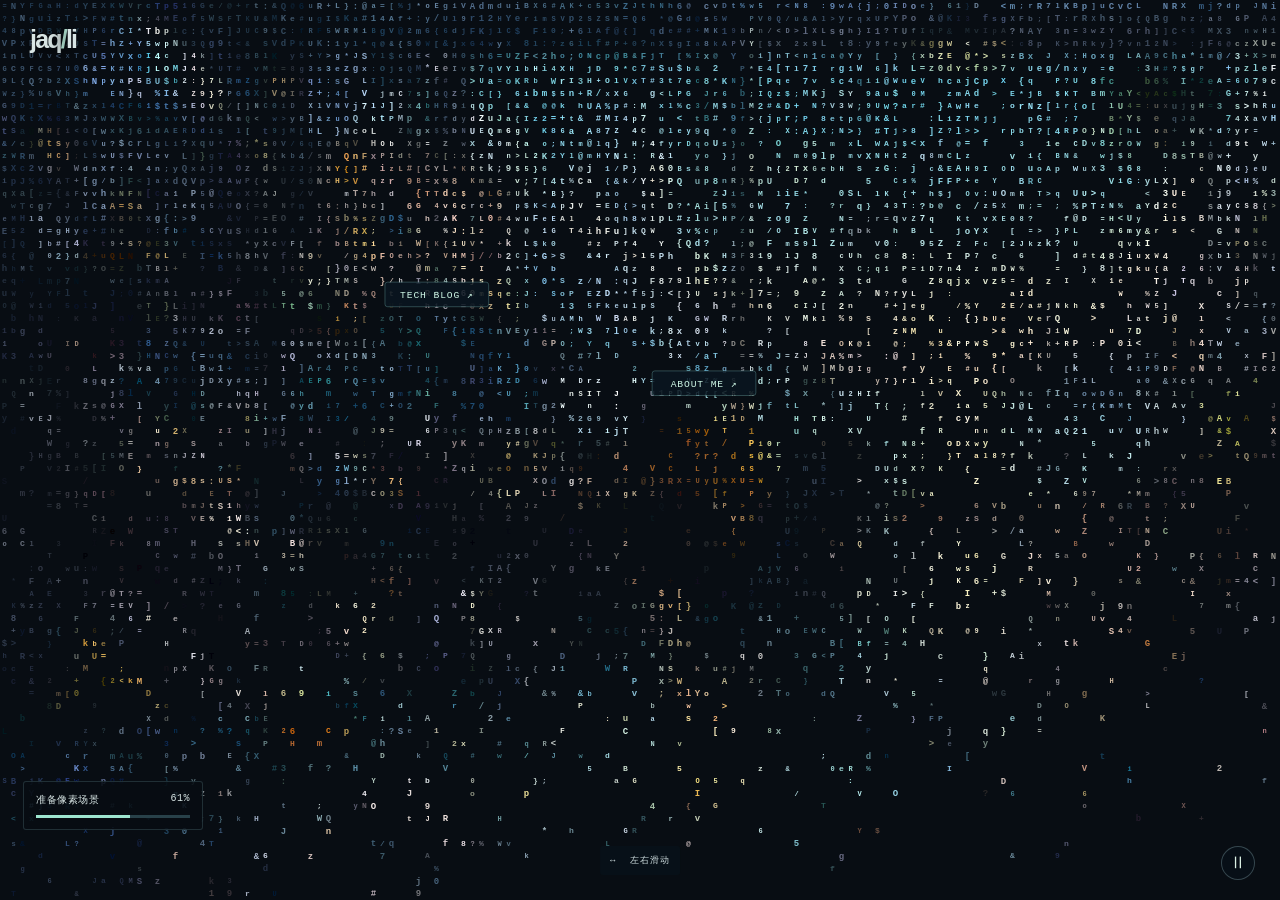
==== index.html @ 40fa543b "Reduce the shared scene pixel unit to two source pixels" ====
<!doctype html>
<html lang="zh-CN">
<head>
  <meta charset="UTF-8" /><script src="./navigation-boot.js?v=20261111-profile30"></script>
  <meta name="viewport" content="width=device-width, initial-scale=1, viewport-fit=cover" />
  <meta name="theme-color" content="#080d13" />
  <meta name="description" content="jaq/li 的个人博客：技术、生活与研究。" />
  <title>jaq/li</title>
  <link rel="icon" href="./assets/favicon.svg" type="image/svg+xml" />
  <link rel="stylesheet" href="./styles.css?v=20261111-days42" />
  <link rel="preload" href="./assets/scene-seed.webp?v=20261111-edge48" as="image" fetchpriority="high" />
  <script type="module" src="./scene-intro.js?v=20261111-edge48"></script>
  <link rel="preload" href="./assets/scene.webp?v=20261111-edge48" as="fetch" crossorigin="anonymous" fetchpriority="low" />
  <link rel="modulepreload" href="./pixel-scene.js?v=20261112-pixel49" />
  <link rel="modulepreload" href="./scene-extras.js?v=20261111-layer44" />
  <link rel="modulepreload" href="./scene-additions.js?v=20261111-edge48" />
  <link rel="modulepreload" href="./scene-deform.js?v=20261111-layer44" />
  <link rel="modulepreload" href="./scene-fan.js?v=20261111-sky43" />
  <link rel="modulepreload" href="./scene-time.js?v=20261111-edge48" />
  <link rel="modulepreload" href="./scene-beacon.js?v=20261111-layer44" />
  <link rel="modulepreload" href="./scene-sky-matte.js?v=20261111-edge48" />
  <link rel="modulepreload" href="./scene-shelf-matte.js?v=20261111-edge48" />
  <link rel="modulepreload" href="./scene-sky.js?v=20261111-edge48" />
  <link rel="modulepreload" href="./scene-edge-matte.js?v=20261111-edge48" />
  <link rel="modulepreload" href="./scene-foliage.js?v=20261111-layer44" />
  <link rel="modulepreload" href="./scene-objects.js?v=20261111-sky43" />
  <link rel="modulepreload" href="./site.config.js?v=20261111-edge48" />
  <link rel="modulepreload" href="./scene-details.js?v=20261111-edge48" />
  <link rel="modulepreload" href="./screen-content.js?v=20261111-detail39" />
  <link rel="modulepreload" href="./scene-geometry.js?v=20261110-fps10" />
  <link rel="modulepreload" href="./scene-lights.js?v=20261111-flow28" />
  <link rel="modulepreload" href="./water-ripples.js?v=20261111-flow28" />
  <link rel="modulepreload" href="./navigation.js?v=20261111-detail39" />
  <script type="module" src="./app.js?v=20261112-pixel49"></script>
</head>
<body class="home pixel-home">
  <main id="scene-viewport" class="scene-viewport" aria-label="可探索的海边工作室">
    <div id="scene-world" class="scene-world">
      <img id="scene-image" class="scene-image" alt="海边工作室：电脑屏幕通往技术博客，人物通往个人 CV。" />
      <div class="scene-art">
      <img id="scene-poster" class="scene-poster" data-src="./assets/scene-poster.webp?v=20261112-pixel49" alt="" aria-hidden="true" />
      <canvas id="scene-intro" aria-hidden="true"></canvas>
      <noscript><img class="scene-poster" src="./assets/scene-poster.webp?v=20261112-pixel49" style="display:block" alt="" /></noscript>
      <canvas id="ascii-canvas" aria-hidden="true"></canvas>
      <canvas id="screen-canvas" aria-hidden="true"></canvas>
      </div>
      <svg id="hotspots" class="hotspots" viewBox="0 0 1536 1024" aria-label="场景中的页面入口"></svg>
    </div>
  </main>
  <header class="scene-header"><a class="wordmark" href="./" aria-label="jaq/li 首页">jaq<span>/</span>li</a></header>
  <h1 class="visually-hidden">jaq/li 的个人博客</h1>
  <p class="pan-hint" id="pan-hint" hidden><span aria-hidden="true">↔</span> 左右滑动</p>
  <nav class="scene-time" aria-label="场景时段" hidden>
    <button type="button" data-time="dawn" aria-pressed="false">清晨</button>
    <button type="button" data-time="noon" aria-pressed="false">中午</button>
    <button type="button" data-time="dusk" aria-pressed="true">黄昏</button>
    <button type="button" data-time="night" aria-pressed="false">夜晚</button>
  </nav>
  <span id="time-status" class="visually-hidden" role="status"></span>
  <button id="pause" class="motion-toggle" type="button" aria-label="暂停场景动效" aria-pressed="false" title="暂停动效">Ⅱ</button>
  <div id="scene-status" class="scene-status">
    <div class="progress-caption"><span id="scene-progress-text">加载场景</span><span id="scene-progress-number">0%</span></div>
    <progress id="scene-progress" max="100" value="0" aria-label="场景加载进度"></progress>
  </div>
  <noscript><nav class="no-script">启用 JavaScript 体验像素与 ASCII 场景。<a href="./tech/">技术博客</a><a href="./cv/">个人 CV</a></nav></noscript>
</body>
</html>
---- styles.css ----
:root { color-scheme: dark; font-family: "Courier New", "PingFang SC", "Microsoft YaHei", monospace; background: #080d13; color: #d9e6e5; --muted: #8b9ba7; --accent: #b5e7d5; --line: #23313b; }
* { box-sizing: border-box; }
body { margin: 0; }
a { color: inherit; text-decoration: none; }
button { font: inherit; cursor: pointer; }
a:focus-visible, button:focus-visible { outline: 2px solid var(--accent); outline-offset: 5px; }
[hidden] { display: none !important; }
.home { width: 100%; height: 100dvh; overflow: hidden; }
.scene-viewport { position: fixed; inset: 0; overflow-x: auto; overflow-y: hidden; scrollbar-width: none; touch-action: pan-x; overscroll-behavior: none; }
.scene-viewport::-webkit-scrollbar { display: none; }
.scene-world { position: absolute; top: calc((100dvh - max(100dvh, 66.6667vw)) / 3); left: 0; width: max(100vw, 150dvh); height: max(100dvh, 66.6667vw); }
.scene-image, .scene-ambience, .scene-art, .scene-poster, #scene-intro, #ascii-canvas, .hotspots { position: absolute; inset: 0; width: 100%; height: 100%; }
.scene-world { isolation: isolate; }
.scene-ambience { object-fit: fill; opacity: 0; }
.scene-ready .scene-ambience, .scene-fallback .scene-ambience { opacity: 1; }
/* Composite the entire artwork first: its opaque masks still hide underlying
   characters. Only then blend with the small, static source-color backing. */
.scene-art { isolation: isolate; mix-blend-mode: screen; pointer-events: none; }
.pixel-home .scene-art { mix-blend-mode: normal; }
.pixel-home #ascii-canvas, .pixel-home .scene-poster { image-rendering: pixelated; }
#screen-canvas { position: absolute; pointer-events: none; image-rendering: auto; opacity: 0; transition: opacity .18s ease; }
.scene-ready #screen-canvas { opacity: 1; }
.scene-image { object-fit: fill; opacity: 0; }
.scene-poster { object-fit: fill; display: none; }
#scene-intro { transition: opacity .16s ease; }
.scene-ready #scene-intro, .scene-fallback #scene-intro { opacity: 0; }
.scene-fallback .scene-poster { display: block; }
#ascii-canvas { opacity: 0; transition: opacity .18s ease; }
.motion-layers, .flight-layer { position:absolute; inset:0; pointer-events:none; opacity:0; transition:opacity .18s ease; }
.motion-layers canvas, .flight-layer canvas { position:absolute; left:0; top:0; transform-origin:0 0; }
.water-blend { position:absolute; isolation:isolate; pointer-events:none; }
.water-blend canvas { mix-blend-mode:plus-lighter; will-change:opacity; }
.motion-layers [data-floating], .flight-layer canvas { will-change:transform; }
.scene-ready #ascii-canvas, .scene-ready .motion-layers, .scene-ready .flight-layer { opacity: 1; }
.scene-ready .scene-poster { opacity: 0; }
.scene-ready .scene-image { opacity: 0; }
.scene-fallback .scene-image { opacity: .65; }
.hotspots { overflow: visible; }
.hotspot { cursor: pointer; outline: none; }
.hit-area { fill: transparent; stroke: transparent; stroke-width: 1.5; pointer-events: all; transition: fill .1s; }
.hotspot:not(.secret-hotspot):hover .hit-area, .hotspot:focus-visible .hit-area { fill: #b5e7d514; stroke: #b5e7d5a0; }
.secret-hotspot, .secret-hotspot .hit-area { cursor: default; }
.hotspot-label { pointer-events: all; }
.hotspot-label rect { fill: #0a1721db; stroke: #7cbdba88; stroke-width: .7; }
.hotspot-label text { fill: #cef7e6; font-size: 11px; letter-spacing: 1px; }
.scene-header { position: fixed; top: max(25px, env(safe-area-inset-top)); left: max(30px, env(safe-area-inset-left)); display: flex; align-items: center; gap: 20px; pointer-events: none; text-shadow: 0 2px 15px #000; }
.scene-header a { pointer-events: auto; }
.wordmark { font-family: Arial, sans-serif; font-size: 25px; font-weight: 700; letter-spacing: -1.8px; }
.wordmark span { color: var(--accent); }
.pan-hint { position: fixed; left: 50%; bottom: max(25px, env(safe-area-inset-bottom)); transform: translateX(-50%); margin: 0; white-space: nowrap; font-size: 9px; letter-spacing: 1px; padding: 8px 10px; border-radius: 3px; background: #08121ac7; color: #cfdddf; pointer-events: none; }
.pan-hint span { margin-right: 7px; }
.motion-toggle { position: fixed; right: max(25px, env(safe-area-inset-right)); bottom: max(20px, env(safe-area-inset-bottom)); width: 34px; height: 34px; border: 1px solid #a4c5cc4d; border-radius: 50%; color: #dcf1e5; background: #08121ab3; }
.motion-toggle:hover { border-color: var(--accent); }
.motion-toggle[aria-pressed="true"] { width: auto; padding: 0 13px; border-radius: 17px; font-size: 11px; }
.scene-status { position: fixed; left: max(23px, env(safe-area-inset-left)); bottom: max(70px, env(safe-area-inset-bottom)); width: 180px; margin: 0; background: #080d13db; padding: 11px 12px; border: 1px solid #54777b55; border-radius: 3px; font-size: 10px; letter-spacing: .5px; }
.progress-caption { display: flex; justify-content: space-between; margin-bottom: 8px; }
#scene-progress { appearance: none; display: block; border: 0; height: 3px; width: 100%; background: #284149; accent-color: #9de5cf; }
#scene-progress::-webkit-progress-bar { background: #284149; }
#scene-progress::-webkit-progress-value { background: #9de5cf; }
#scene-progress::-moz-progress-bar { background: #9de5cf; }
.no-script { position: fixed; inset: auto 15px 65px; background: #080d13; padding: 15px; font-size: 12px; }
.no-script a { display: inline-block; margin-left: 20px; text-decoration: underline; }
.visually-hidden { position: absolute; width: 1px; height: 1px; padding: 0; margin: -1px; overflow: hidden; clip: rect(0,0,0,0); white-space: nowrap; border: 0; }
.page-transition { position: fixed; inset: 0; z-index: 100; background: transparent; pointer-events: none; }
.page-transition canvas { width: 100%; height: 100%; }
.document-page { min-height: 100svh; background: radial-gradient(ellipse at 85% 0%, #12344355, transparent 55%), #080d13; }
.document-header { max-width: 1100px; margin: auto; padding: 32px 35px; display: flex; justify-content: space-between; align-items: center; border-bottom: 1px solid var(--line); font-size: 11px; }
.back-link { color: var(--muted); }
.back-link:hover { color: var(--accent); }
.document-main { max-width: 1000px; padding: 85px 35px 100px; margin: auto; }
.doc-kicker { font-size: 10px; letter-spacing: 3px; color: var(--accent); margin: 0 0 22px; }
.document-main h1 { font-family: Arial, "PingFang SC", sans-serif; font-size: clamp(48px, 8vw, 85px); font-weight: 400; letter-spacing: -3px; line-height: 1.05; margin: 0 0 27px; }
.doc-lead { max-width: 650px; font-family: Arial, "PingFang SC", sans-serif; line-height: 1.9; color: #99aeb5; font-size: 15px; }
.doc-divider { margin: 55px 0 30px; border: 0; border-top: 1px solid var(--line); }
.section-label { font-size: 10px; letter-spacing: 2px; color: var(--muted); font-weight: 400; margin: 0 0 25px; }
.empty-state { padding: 30px 0; color: #8296a0; font-size: 13px; line-height: 1.9; }
.source-link { display: inline-block; padding: 12px 16px; margin-top: 14px; border: 1px solid #395b61; border-radius: 3px; color: var(--accent); font-size: 12px; }
.source-link:hover { background: #b5e7d50d; }
.article-card { display: grid; grid-template-columns: 100px 1fr 25px; gap: 22px; align-items: baseline; padding: 27px 0; border-bottom: 1px solid var(--line); }
.article-date { font-size: 10px; color: var(--muted); }
.article-card h2 { font-family: Arial, "PingFang SC", sans-serif; font-size: 21px; font-weight: 400; margin: 0 0 10px; }
.article-card p { font-size: 12px; line-height: 1.8; color: #8fa5ad; margin: 0; }
.article-card:hover h2, .article-arrow { color: var(--accent); }
.article-body { font-family: Arial, "PingFang SC", sans-serif; color: #bacace; line-height: 1.95; font-size: 16px; overflow-wrap: anywhere; }
.article-body h2, .article-body h3 { color: #e4efeb; font-weight: 500; line-height: 1.4; margin: 2em 0 1em; }
.article-body a { color: var(--accent); text-decoration: underline; }
.article-body pre { white-space: pre-wrap; overflow-wrap: anywhere; padding: 22px; background: #101c27; border: 1px solid var(--line); border-radius: 4px; font-size: 13px; }
.article-body blockquote { margin-left: 0; padding-left: 22px; border-left: 2px solid #76bdc1; color: #94acb5; }
.article-body img { max-width: 100%; height: auto; }
.article-body figure { margin: 30px 0; }
.article-body figure img { display: block; margin: auto; border-radius: 4px; }
.article-body figcaption { text-align: center; color: var(--muted); font-size: 12px; margin-top: 10px; }
.article-body > p { white-space: pre-line; }
.profile-section { display: grid; grid-template-columns: 170px 1fr; gap: 35px; padding: 28px 0; border-bottom: 1px solid var(--line); }
.profile-section h2 { font-size: 11px; font-weight: 400; color: var(--accent); letter-spacing: 1px; }
.profile-section p { color: #a4b8bf; line-height: 1.9; margin: 0; font-size: 14px; }
.publication { padding-bottom: 24px; }
.publication a { color: #d6e9e7; font-family: Arial, sans-serif; font-size: 17px; line-height: 1.5; }
.publication p { font-size: 12px; margin-top: 8px; }
.document-footer { max-width: 1030px; margin: auto; padding: 25px 35px; border-top: 1px solid var(--line); font-size: 10px; letter-spacing: 1px; color: #657e8b; display: flex; justify-content: space-between; }

@media (max-width: 700px) {
  .scene-header { top: max(23px, env(safe-area-inset-top)); left: 23px; }
  .motion-toggle { right: 18px; }
  .document-header { padding: 24px; }
  .document-main { padding: 60px 24px 75px; }
  .article-card { grid-template-columns: 1fr 20px; gap: 12px; }
  .article-date { grid-column: 1 / -1; }
  .profile-section { grid-template-columns: 1fr; gap: 15px; }
  .document-footer { padding: 24px; font-size: 8px; }
}
@media (prefers-reduced-motion: reduce) { *, *::before, *::after { animation: none !important; transition: none !important; scroll-behavior: auto !important; } }

.route-arriving body > :not(script):not(.page-transition) { opacity: 0; }
.transition-leave { pointer-events: all; }
.is-leaving, .is-entering { overflow-x: clip; }
.is-leaving .document-main, .is-entering .document-main, .is-leaving .scene-viewport, .is-entering .scene-viewport { will-change: transform, opacity; }
@media (prefers-reduced-motion: reduce) { .route-arriving body > :not(script) { opacity: 1; } }

.scene-time { position:fixed; top:max(25px,env(safe-area-inset-top)); right:max(25px,env(safe-area-inset-right)); display:flex; gap:2px; padding:3px; border:1px solid #a4c5cc55; border-radius:5px; background:#08121ad4; }
.scene-time button { border:0; border-radius:2px; padding:8px 10px; background:transparent; color:#a3b5bd; font-size:11px; letter-spacing:1px; }
.scene-time button:hover { color:#e1f2e7; background:#b5e7d517; }
.scene-time button[aria-pressed="true"] { color:#d8f7e8; background:#45696585; }
.scene-time button:disabled { cursor:wait; }
.scene-time[aria-busy="true"] { border-color:#b5e7d5; }
.home[data-scene-time="night"] #scene-intro { filter:brightness(.48) saturate(.75); }
.home[data-scene-time="dawn"] #scene-intro { filter:saturate(.86); }
@media(max-width:700px){ .scene-time { top:max(23px,env(safe-area-inset-top)); right:18px; } .scene-time button { padding:8px 7px; font-size:10px; } }
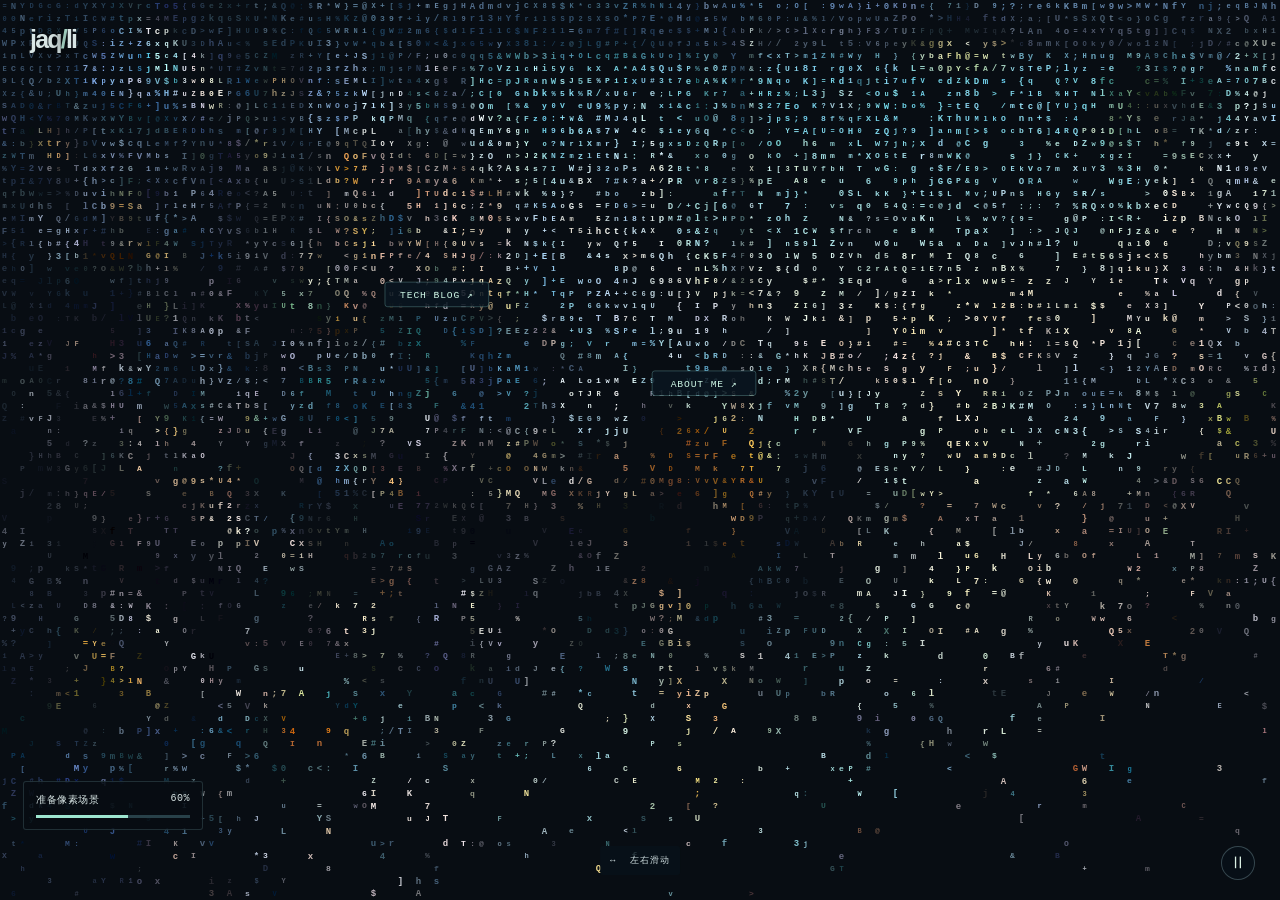
==== commit 94a71a33: "Clean scene cutout fringes and restore shelf, cable and tower silhouettes" ====
--- a/index.html
+++ b/index.html
@@ -11,18 +11,20 @@
   <link rel="preload" href="./assets/scene-seed.webp?v=20261111-edge48" as="image" fetchpriority="high" />
   <script type="module" src="./scene-intro.js?v=20261111-edge48"></script>
   <link rel="preload" href="./assets/scene.webp?v=20261111-edge48" as="fetch" crossorigin="anonymous" fetchpriority="low" />
-  <link rel="modulepreload" href="./pixel-scene.js?v=20261112-pixel49" />
-  <link rel="modulepreload" href="./scene-extras.js?v=20261111-layer44" />
+  <link rel="modulepreload" href="./pixel-scene.js?v=20261112-edge50" />
+  <link rel="modulepreload" href="./scene-extras.js?v=20261112-edge50" />
   <link rel="modulepreload" href="./scene-additions.js?v=20261111-edge48" />
   <link rel="modulepreload" href="./scene-deform.js?v=20261111-layer44" />
   <link rel="modulepreload" href="./scene-fan.js?v=20261111-sky43" />
   <link rel="modulepreload" href="./scene-time.js?v=20261111-edge48" />
   <link rel="modulepreload" href="./scene-beacon.js?v=20261111-layer44" />
-  <link rel="modulepreload" href="./scene-sky-matte.js?v=20261111-edge48" />
+  <link rel="modulepreload" href="./scene-sky-matte.js?v=20261112-edge50" />
   <link rel="modulepreload" href="./scene-shelf-matte.js?v=20261111-edge48" />
-  <link rel="modulepreload" href="./scene-sky.js?v=20261111-edge48" />
-  <link rel="modulepreload" href="./scene-edge-matte.js?v=20261111-edge48" />
-  <link rel="modulepreload" href="./scene-foliage.js?v=20261111-layer44" />
+  <link rel="modulepreload" href="./scene-sky.js?v=20261112-edge50" />
+  <link rel="modulepreload" href="./scene-edge-matte.js?v=20261112-edge50" />
+  <link rel="modulepreload" href="./scene-sill-matte.js?v=20261112-edge50" />
+  <link rel="modulepreload" href="./scene-bird-matte.js?v=20261112-edge50" />
+  <link rel="modulepreload" href="./scene-foliage.js?v=20261112-edge50" />
   <link rel="modulepreload" href="./scene-objects.js?v=20261111-sky43" />
   <link rel="modulepreload" href="./site.config.js?v=20261111-edge48" />
   <link rel="modulepreload" href="./scene-details.js?v=20261111-edge48" />
@@ -31,7 +33,7 @@
   <link rel="modulepreload" href="./scene-lights.js?v=20261111-flow28" />
   <link rel="modulepreload" href="./water-ripples.js?v=20261111-flow28" />
   <link rel="modulepreload" href="./navigation.js?v=20261111-detail39" />
-  <script type="module" src="./app.js?v=20261112-pixel49"></script>
+  <script type="module" src="./app.js?v=20261112-edge50"></script>
 </head>
 <body class="home pixel-home">
   <main id="scene-viewport" class="scene-viewport" aria-label="可探索的海边工作室">
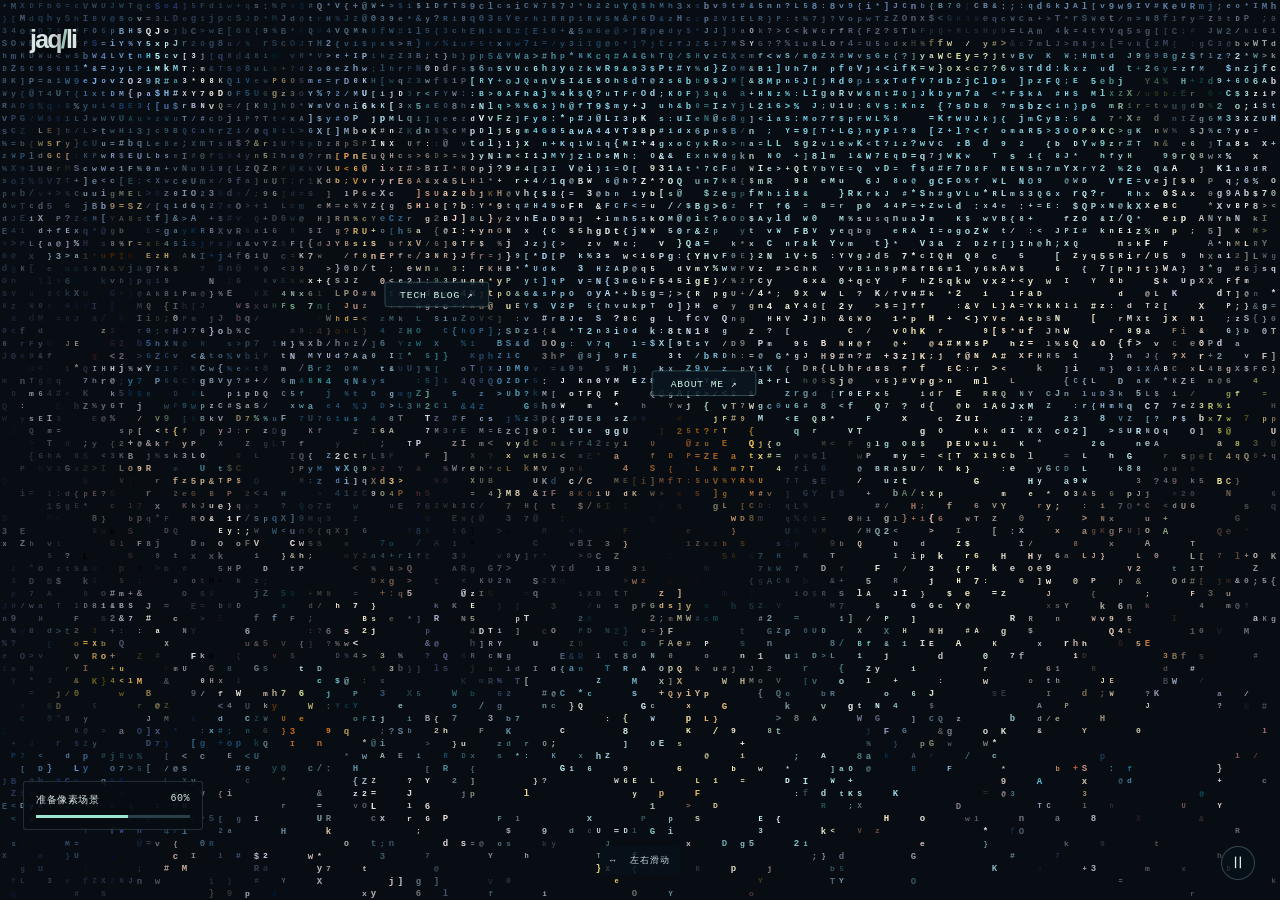
==== commit d9b6addb: "Refine night window mattes, restore narrow structures and use 1.5px grain" ====
--- a/index.html
+++ b/index.html
@@ -11,17 +11,18 @@
   <link rel="preload" href="./assets/scene-seed.webp?v=20261111-edge48" as="image" fetchpriority="high" />
   <script type="module" src="./scene-intro.js?v=20261111-edge48"></script>
   <link rel="preload" href="./assets/scene.webp?v=20261111-edge48" as="fetch" crossorigin="anonymous" fetchpriority="low" />
-  <link rel="modulepreload" href="./pixel-scene.js?v=20261112-edge50" />
+  <link rel="modulepreload" href="./pixel-scene.js?v=20261112-pixel51" />
   <link rel="modulepreload" href="./scene-extras.js?v=20261112-edge50" />
   <link rel="modulepreload" href="./scene-additions.js?v=20261111-edge48" />
   <link rel="modulepreload" href="./scene-deform.js?v=20261111-layer44" />
   <link rel="modulepreload" href="./scene-fan.js?v=20261111-sky43" />
   <link rel="modulepreload" href="./scene-time.js?v=20261111-edge48" />
   <link rel="modulepreload" href="./scene-beacon.js?v=20261111-layer44" />
-  <link rel="modulepreload" href="./scene-sky-matte.js?v=20261112-edge50" />
-  <link rel="modulepreload" href="./scene-shelf-matte.js?v=20261111-edge48" />
-  <link rel="modulepreload" href="./scene-sky.js?v=20261112-edge50" />
-  <link rel="modulepreload" href="./scene-edge-matte.js?v=20261112-edge50" />
+  <link rel="modulepreload" href="./scene-sky-matte.js?v=20261112-pixel51" />
+  <link rel="modulepreload" href="./scene-shelf-matte.js?v=20261112-pixel51" />
+  <link rel="modulepreload" href="./scene-sky.js?v=20261112-pixel51" />
+  <link rel="modulepreload" href="./scene-edge-matte.js?v=20261112-pixel51" />
+  <link rel="modulepreload" href="./scene-frame-matte.js?v=20261112-pixel51" />
   <link rel="modulepreload" href="./scene-sill-matte.js?v=20261112-edge50" />
   <link rel="modulepreload" href="./scene-bird-matte.js?v=20261112-edge50" />
   <link rel="modulepreload" href="./scene-foliage.js?v=20261112-edge50" />
@@ -33,16 +34,16 @@
   <link rel="modulepreload" href="./scene-lights.js?v=20261111-flow28" />
   <link rel="modulepreload" href="./water-ripples.js?v=20261111-flow28" />
   <link rel="modulepreload" href="./navigation.js?v=20261111-detail39" />
-  <script type="module" src="./app.js?v=20261112-edge50"></script>
+  <script type="module" src="./app.js?v=20261112-pixel51"></script>
 </head>
 <body class="home pixel-home">
   <main id="scene-viewport" class="scene-viewport" aria-label="可探索的海边工作室">
     <div id="scene-world" class="scene-world">
       <img id="scene-image" class="scene-image" alt="海边工作室：电脑屏幕通往技术博客，人物通往个人 CV。" />
       <div class="scene-art">
-      <img id="scene-poster" class="scene-poster" data-src="./assets/scene-poster.webp?v=20261112-pixel49" alt="" aria-hidden="true" />
+      <img id="scene-poster" class="scene-poster" data-src="./assets/scene-poster.webp?v=20261112-pixel51" alt="" aria-hidden="true" />
       <canvas id="scene-intro" aria-hidden="true"></canvas>
-      <noscript><img class="scene-poster" src="./assets/scene-poster.webp?v=20261112-pixel49" style="display:block" alt="" /></noscript>
+      <noscript><img class="scene-poster" src="./assets/scene-poster.webp?v=20261112-pixel51" style="display:block" alt="" /></noscript>
       <canvas id="ascii-canvas" aria-hidden="true"></canvas>
       <canvas id="screen-canvas" aria-hidden="true"></canvas>
       </div>
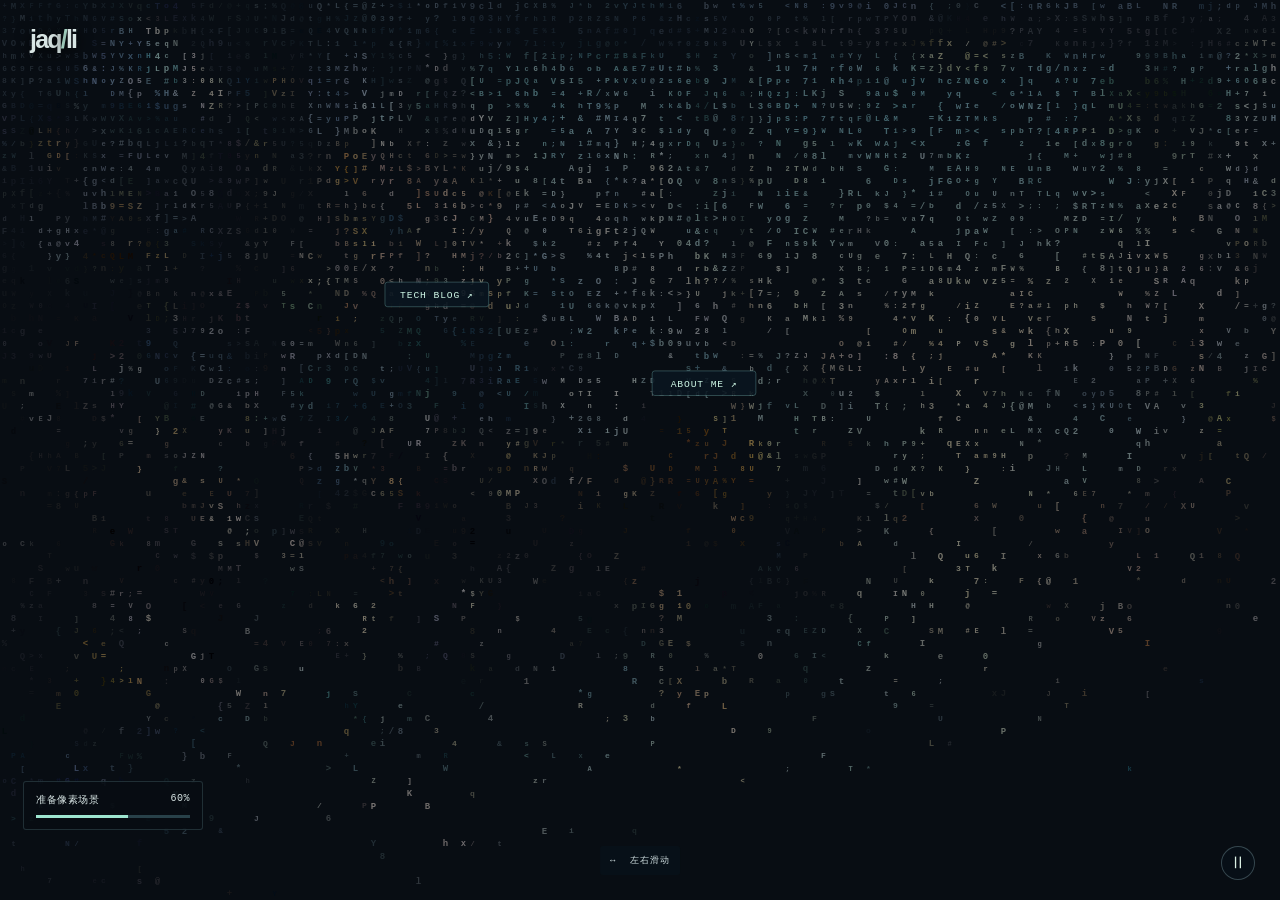
==== commit e21ba4c6: "Cycle scene lighting through the lamp and initialize from local visit time" ====
--- a/index.html
+++ b/index.html
@@ -7,16 +7,16 @@
   <meta name="description" content="jaq/li 的个人博客：技术、生活与研究。" />
   <title>jaq/li</title>
   <link rel="icon" href="./assets/favicon.svg" type="image/svg+xml" />
-  <link rel="stylesheet" href="./styles.css?v=20261111-days42" />
+  <link rel="stylesheet" href="./styles.css?v=20261112-cycle52" />
   <link rel="preload" href="./assets/scene-seed.webp?v=20261111-edge48" as="image" fetchpriority="high" />
   <script type="module" src="./scene-intro.js?v=20261111-edge48"></script>
   <link rel="preload" href="./assets/scene.webp?v=20261111-edge48" as="fetch" crossorigin="anonymous" fetchpriority="low" />
-  <link rel="modulepreload" href="./pixel-scene.js?v=20261112-pixel51" />
+  <link rel="modulepreload" href="./pixel-scene.js?v=20261112-cycle52" />
   <link rel="modulepreload" href="./scene-extras.js?v=20261112-edge50" />
   <link rel="modulepreload" href="./scene-additions.js?v=20261111-edge48" />
   <link rel="modulepreload" href="./scene-deform.js?v=20261111-layer44" />
   <link rel="modulepreload" href="./scene-fan.js?v=20261111-sky43" />
-  <link rel="modulepreload" href="./scene-time.js?v=20261111-edge48" />
+  <link rel="modulepreload" href="./scene-time.js?v=20261112-cycle52" />
   <link rel="modulepreload" href="./scene-beacon.js?v=20261111-layer44" />
   <link rel="modulepreload" href="./scene-sky-matte.js?v=20261112-pixel51" />
   <link rel="modulepreload" href="./scene-shelf-matte.js?v=20261112-pixel51" />
@@ -34,7 +34,7 @@
   <link rel="modulepreload" href="./scene-lights.js?v=20261111-flow28" />
   <link rel="modulepreload" href="./water-ripples.js?v=20261111-flow28" />
   <link rel="modulepreload" href="./navigation.js?v=20261111-detail39" />
-  <script type="module" src="./app.js?v=20261112-pixel51"></script>
+  <script type="module" src="./app.js?v=20261112-cycle52"></script>
 </head>
 <body class="home pixel-home">
   <main id="scene-viewport" class="scene-viewport" aria-label="可探索的海边工作室">
@@ -48,18 +48,18 @@
       <canvas id="screen-canvas" aria-hidden="true"></canvas>
       </div>
       <svg id="hotspots" class="hotspots" viewBox="0 0 1536 1024" aria-label="场景中的页面入口"></svg>
+      <button id="time-lamp" class="time-lamp" type="button" aria-label="点击吊灯切换时段" hidden>
+        <span class="time-lamp-hint" aria-hidden="true"></span>
+      </button>
     </div>
   </main>
   <header class="scene-header"><a class="wordmark" href="./" aria-label="jaq/li 首页">jaq<span>/</span>li</a></header>
   <h1 class="visually-hidden">jaq/li 的个人博客</h1>
   <p class="pan-hint" id="pan-hint" hidden><span aria-hidden="true">↔</span> 左右滑动</p>
-  <nav class="scene-time" aria-label="场景时段" hidden>
-    <button type="button" data-time="dawn" aria-pressed="false">清晨</button>
-    <button type="button" data-time="noon" aria-pressed="false">中午</button>
-    <button type="button" data-time="dusk" aria-pressed="true">黄昏</button>
-    <button type="button" data-time="night" aria-pressed="false">夜晚</button>
-  </nav>
   <span id="time-status" class="visually-hidden" role="status"></span>
+  <button id="time-lamp-edge" class="motion-toggle time-lamp-edge" type="button" aria-label="点击电灯切换时段" hidden>
+    <svg viewBox="0 0 24 24" width="22" height="22" aria-hidden="true"><path d="M10 2h4v3h3v3h2v3h2v3H3v-3h2V8h2V5h3z" fill="#8eabb3"/><path d="M5 14h14v3h-4v2H9v-2H5z" fill="#f5d38b"/><path d="M11 20h2v3h-2z" fill="#f5d38b"/></svg>
+  </button>
   <button id="pause" class="motion-toggle" type="button" aria-label="暂停场景动效" aria-pressed="false" title="暂停动效">Ⅱ</button>
   <div id="scene-status" class="scene-status">
     <div class="progress-caption"><span id="scene-progress-text">加载场景</span><span id="scene-progress-number">0%</span></div>
--- a/styles.css
+++ b/styles.css
@@ -117,12 +117,15 @@
 .is-leaving .document-main, .is-entering .document-main, .is-leaving .scene-viewport, .is-entering .scene-viewport { will-change: transform, opacity; }
 @media (prefers-reduced-motion: reduce) { .route-arriving body > :not(script) { opacity: 1; } }
 
-.scene-time { position:fixed; top:max(25px,env(safe-area-inset-top)); right:max(25px,env(safe-area-inset-right)); display:flex; gap:2px; padding:3px; border:1px solid #a4c5cc55; border-radius:5px; background:#08121ad4; }
-.scene-time button { border:0; border-radius:2px; padding:8px 10px; background:transparent; color:#a3b5bd; font-size:11px; letter-spacing:1px; }
-.scene-time button:hover { color:#e1f2e7; background:#b5e7d517; }
-.scene-time button[aria-pressed="true"] { color:#d8f7e8; background:#45696585; }
-.scene-time button:disabled { cursor:wait; }
-.scene-time[aria-busy="true"] { border-color:#b5e7d5; }
+/* The hit target follows the actual pendant lamp in scene coordinates. */
+.time-lamp { position:absolute; left:66.15%; top:1.56%; width:11.2%; height:7%; min-height:44px; padding:0; border:0; background:transparent; color:#e8ebcf; }
+.time-lamp::after { content:''; position:absolute; inset:5px; border:1px solid transparent; border-radius:40% 40% 25% 25%; }
+.time-lamp:hover::after, .time-lamp:focus-visible::after { border-color:#fff0b87a; background:#fff0b80b; }
+.time-lamp:disabled { cursor:wait; }
+.time-lamp-hint { position:absolute; top:100%; left:50%; transform:translateX(-50%); white-space:nowrap; padding:6px 9px; border:1px solid #a4c5cc55; border-radius:3px; background:#08121ade; color:#d8e6df; font-size:10px; letter-spacing:1px; opacity:0; pointer-events:none; transition:opacity .15s; }
+.time-lamp:hover .time-lamp-hint, .time-lamp:focus-visible .time-lamp-hint { opacity:1; }
+.scene-time-fade { position:absolute; inset:0; width:100%; height:100%; pointer-events:none; image-rendering:pixelated; }
+.time-lamp-edge { top:max(25px,env(safe-area-inset-top)); bottom:auto; width:40px; height:40px; display:grid; place-items:center; }
+.time-lamp-edge:disabled { cursor:wait; }
 .home[data-scene-time="night"] #scene-intro { filter:brightness(.48) saturate(.75); }
 .home[data-scene-time="dawn"] #scene-intro { filter:saturate(.86); }
-@media(max-width:700px){ .scene-time { top:max(23px,env(safe-area-inset-top)); right:18px; } .scene-time button { padding:8px 7px; font-size:10px; } }
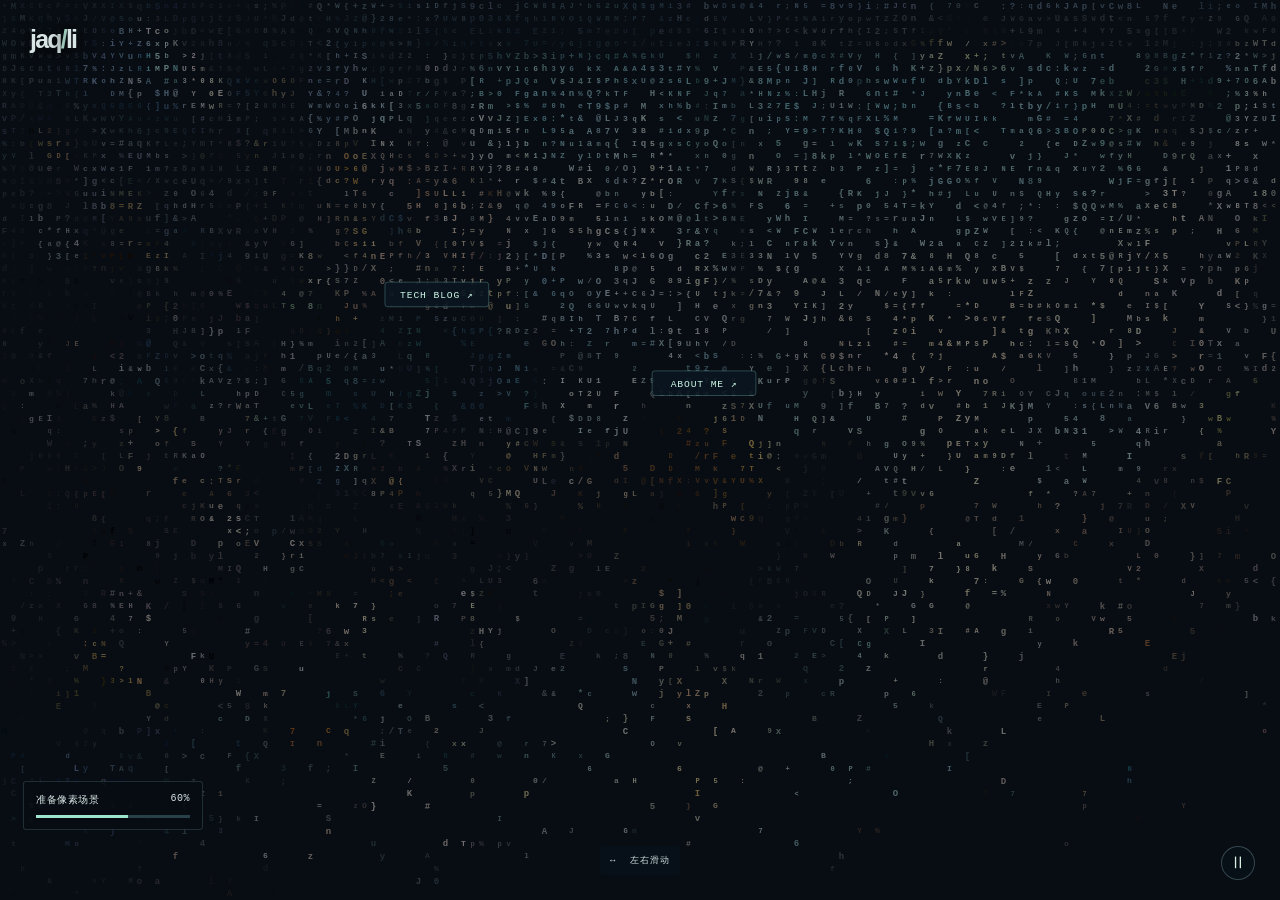
==== commit e336418d: "Align white monitor frame and restore native scene pixels" ====
--- a/index.html
+++ b/index.html
@@ -11,7 +11,7 @@
   <link rel="preload" href="./assets/scene-seed.webp?v=20261111-edge48" as="image" fetchpriority="high" />
   <script type="module" src="./scene-intro.js?v=20261111-edge48"></script>
   <link rel="preload" href="./assets/scene.webp?v=20261111-edge48" as="fetch" crossorigin="anonymous" fetchpriority="low" />
-  <link rel="modulepreload" href="./pixel-scene.js?v=20261112-cycle52" />
+  <link rel="modulepreload" href="./pixel-scene.js?v=20261112-screen53" />
   <link rel="modulepreload" href="./scene-extras.js?v=20261112-edge50" />
   <link rel="modulepreload" href="./scene-additions.js?v=20261111-edge48" />
   <link rel="modulepreload" href="./scene-deform.js?v=20261111-layer44" />
@@ -20,7 +20,7 @@
   <link rel="modulepreload" href="./scene-beacon.js?v=20261111-layer44" />
   <link rel="modulepreload" href="./scene-sky-matte.js?v=20261112-pixel51" />
   <link rel="modulepreload" href="./scene-shelf-matte.js?v=20261112-pixel51" />
-  <link rel="modulepreload" href="./scene-sky.js?v=20261112-pixel51" />
+  <link rel="modulepreload" href="./scene-sky.js?v=20261112-screen53" />
   <link rel="modulepreload" href="./scene-edge-matte.js?v=20261112-pixel51" />
   <link rel="modulepreload" href="./scene-frame-matte.js?v=20261112-pixel51" />
   <link rel="modulepreload" href="./scene-sill-matte.js?v=20261112-edge50" />
@@ -29,21 +29,22 @@
   <link rel="modulepreload" href="./scene-objects.js?v=20261111-sky43" />
   <link rel="modulepreload" href="./site.config.js?v=20261111-edge48" />
   <link rel="modulepreload" href="./scene-details.js?v=20261111-edge48" />
-  <link rel="modulepreload" href="./screen-content.js?v=20261111-detail39" />
+  <link rel="modulepreload" href="./screen-content.js?v=20261112-screen53" />
+  <link rel="modulepreload" href="./scene-display-frame.js?v=20261112-screen53" />
   <link rel="modulepreload" href="./scene-geometry.js?v=20261110-fps10" />
   <link rel="modulepreload" href="./scene-lights.js?v=20261111-flow28" />
   <link rel="modulepreload" href="./water-ripples.js?v=20261111-flow28" />
   <link rel="modulepreload" href="./navigation.js?v=20261111-detail39" />
-  <script type="module" src="./app.js?v=20261112-cycle52"></script>
+  <script type="module" src="./app.js?v=20261112-screen53"></script>
 </head>
 <body class="home pixel-home">
   <main id="scene-viewport" class="scene-viewport" aria-label="可探索的海边工作室">
     <div id="scene-world" class="scene-world">
       <img id="scene-image" class="scene-image" alt="海边工作室：电脑屏幕通往技术博客，人物通往个人 CV。" />
       <div class="scene-art">
-      <img id="scene-poster" class="scene-poster" data-src="./assets/scene-poster.webp?v=20261112-pixel51" alt="" aria-hidden="true" />
+      <img id="scene-poster" class="scene-poster" data-src="./assets/scene-poster.webp?v=20261112-screen53" alt="" aria-hidden="true" />
       <canvas id="scene-intro" aria-hidden="true"></canvas>
-      <noscript><img class="scene-poster" src="./assets/scene-poster.webp?v=20261112-pixel51" style="display:block" alt="" /></noscript>
+      <noscript><img class="scene-poster" src="./assets/scene-poster.webp?v=20261112-screen53" style="display:block" alt="" /></noscript>
       <canvas id="ascii-canvas" aria-hidden="true"></canvas>
       <canvas id="screen-canvas" aria-hidden="true"></canvas>
       </div>
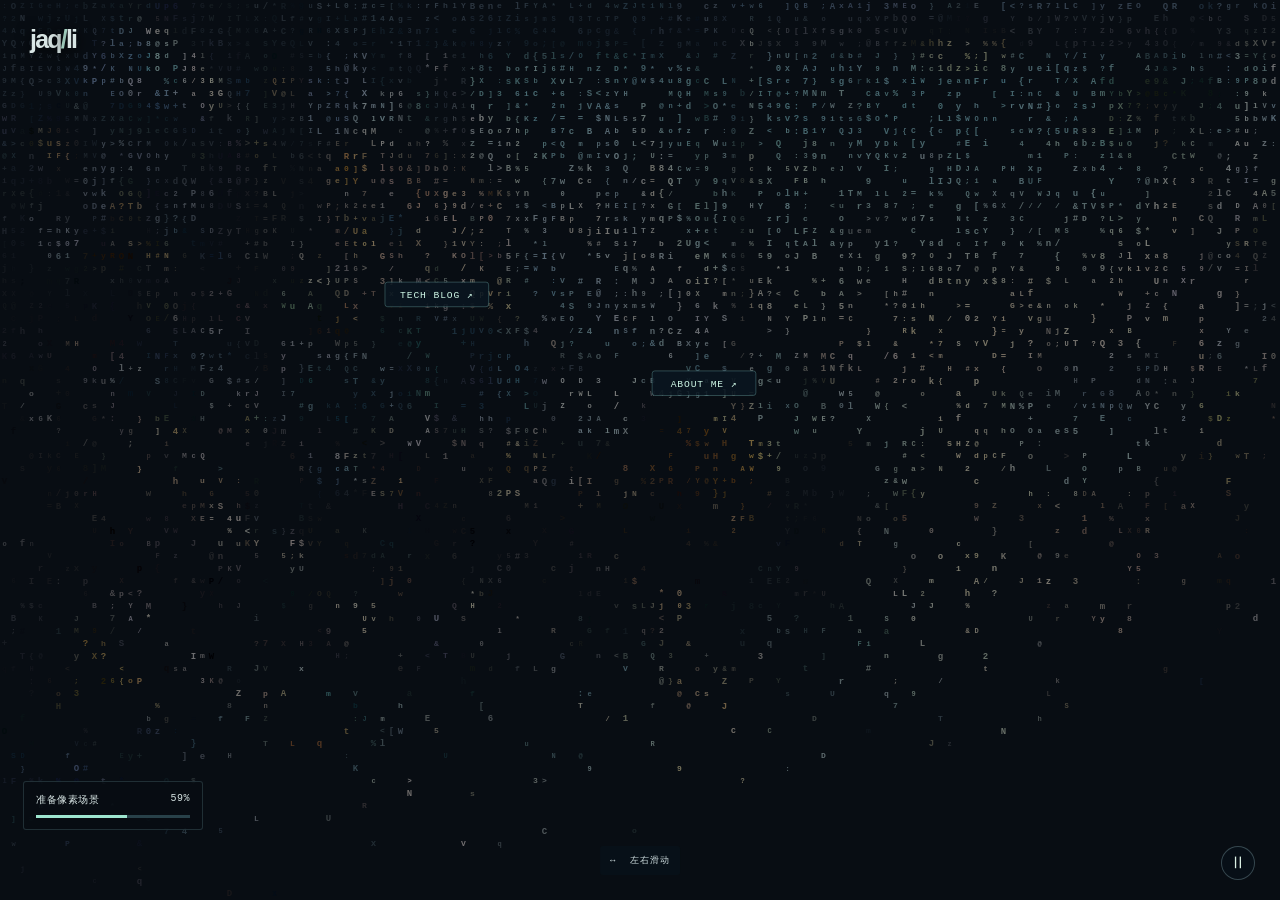
==== commit 0f1fb8ea: "Animate 18 previously still room details" ====
--- a/index.html
+++ b/index.html
@@ -11,12 +11,13 @@
   <link rel="preload" href="./assets/scene-seed.webp?v=20261111-edge48" as="image" fetchpriority="high" />
   <script type="module" src="./scene-intro.js?v=20261111-edge48"></script>
   <link rel="preload" href="./assets/scene.webp?v=20261111-edge48" as="fetch" crossorigin="anonymous" fetchpriority="low" />
-  <link rel="modulepreload" href="./pixel-scene.js?v=20261112-screen53" />
+  <link rel="modulepreload" href="./pixel-scene.js?v=20261112-motion54" />
+  <link rel="modulepreload" href="./scene-accents.js?v=20261112-motion54" />
   <link rel="modulepreload" href="./scene-extras.js?v=20261112-edge50" />
   <link rel="modulepreload" href="./scene-additions.js?v=20261111-edge48" />
   <link rel="modulepreload" href="./scene-deform.js?v=20261111-layer44" />
   <link rel="modulepreload" href="./scene-fan.js?v=20261111-sky43" />
-  <link rel="modulepreload" href="./scene-time.js?v=20261112-cycle52" />
+  <link rel="modulepreload" href="./scene-time.js?v=20261112-motion54" />
   <link rel="modulepreload" href="./scene-beacon.js?v=20261111-layer44" />
   <link rel="modulepreload" href="./scene-sky-matte.js?v=20261112-pixel51" />
   <link rel="modulepreload" href="./scene-shelf-matte.js?v=20261112-pixel51" />
@@ -35,7 +36,7 @@
   <link rel="modulepreload" href="./scene-lights.js?v=20261111-flow28" />
   <link rel="modulepreload" href="./water-ripples.js?v=20261111-flow28" />
   <link rel="modulepreload" href="./navigation.js?v=20261111-detail39" />
-  <script type="module" src="./app.js?v=20261112-screen53"></script>
+  <script type="module" src="./app.js?v=20261112-motion54"></script>
 </head>
 <body class="home pixel-home">
   <main id="scene-viewport" class="scene-viewport" aria-label="可探索的海边工作室">
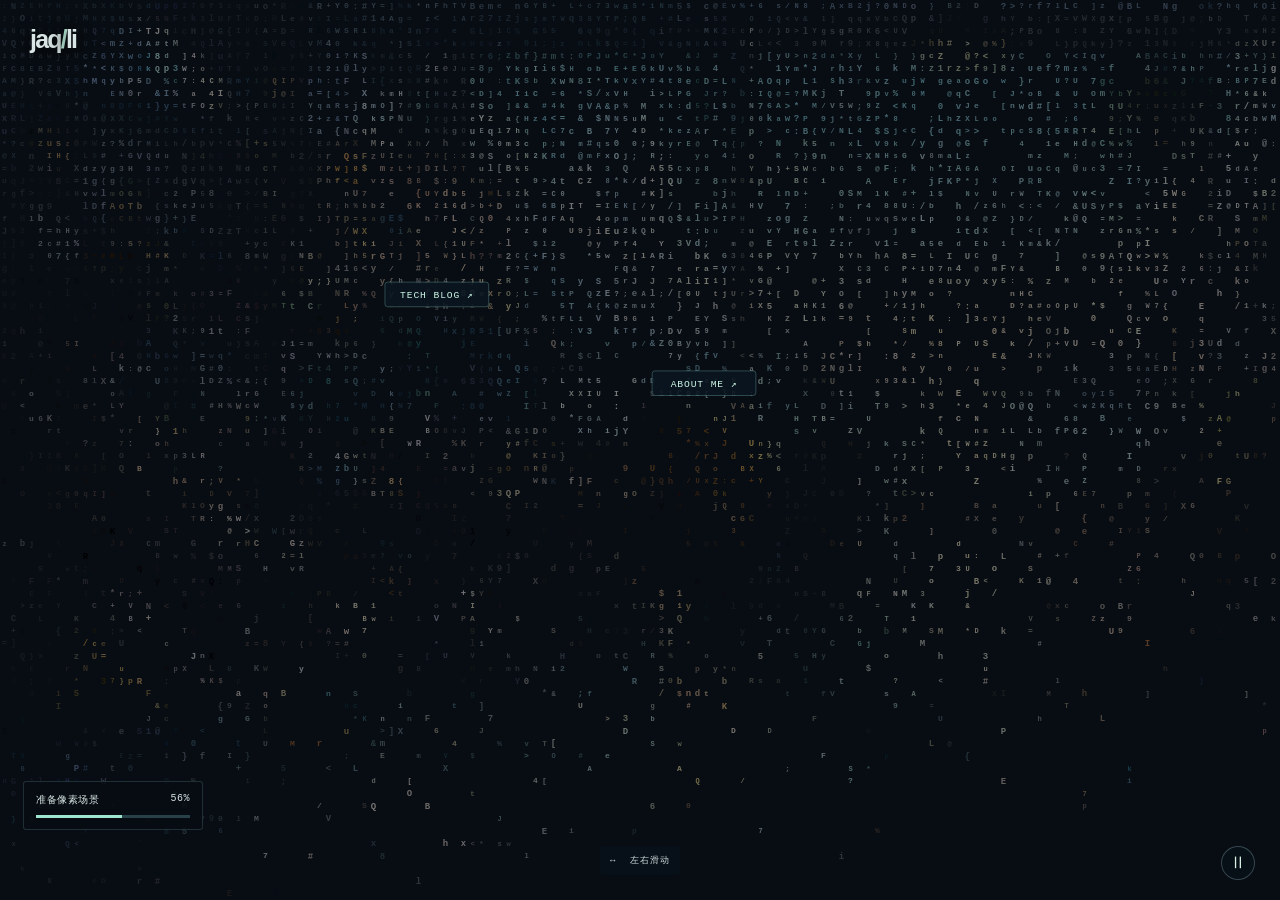
==== commit b76d9633: "Align CRT face with its frame and preserve original glass" ====
--- a/index.html
+++ b/index.html
@@ -11,7 +11,7 @@
   <link rel="preload" href="./assets/scene-seed.webp?v=20261111-edge48" as="image" fetchpriority="high" />
   <script type="module" src="./scene-intro.js?v=20261111-edge48"></script>
   <link rel="preload" href="./assets/scene.webp?v=20261111-edge48" as="fetch" crossorigin="anonymous" fetchpriority="low" />
-  <link rel="modulepreload" href="./pixel-scene.js?v=20261112-motion54" />
+  <link rel="modulepreload" href="./pixel-scene.js?v=20261112-face55" />
   <link rel="modulepreload" href="./scene-accents.js?v=20261112-motion54" />
   <link rel="modulepreload" href="./scene-extras.js?v=20261112-edge50" />
   <link rel="modulepreload" href="./scene-additions.js?v=20261111-edge48" />
@@ -31,12 +31,12 @@
   <link rel="modulepreload" href="./site.config.js?v=20261111-edge48" />
   <link rel="modulepreload" href="./scene-details.js?v=20261111-edge48" />
   <link rel="modulepreload" href="./screen-content.js?v=20261112-screen53" />
-  <link rel="modulepreload" href="./scene-display-frame.js?v=20261112-screen53" />
+  <link rel="modulepreload" href="./scene-display-frame.js?v=20261112-face55" />
   <link rel="modulepreload" href="./scene-geometry.js?v=20261110-fps10" />
   <link rel="modulepreload" href="./scene-lights.js?v=20261111-flow28" />
   <link rel="modulepreload" href="./water-ripples.js?v=20261111-flow28" />
   <link rel="modulepreload" href="./navigation.js?v=20261111-detail39" />
-  <script type="module" src="./app.js?v=20261112-motion54"></script>
+  <script type="module" src="./app.js?v=20261112-face55"></script>
 </head>
 <body class="home pixel-home">
   <main id="scene-viewport" class="scene-viewport" aria-label="可探索的海边工作室">
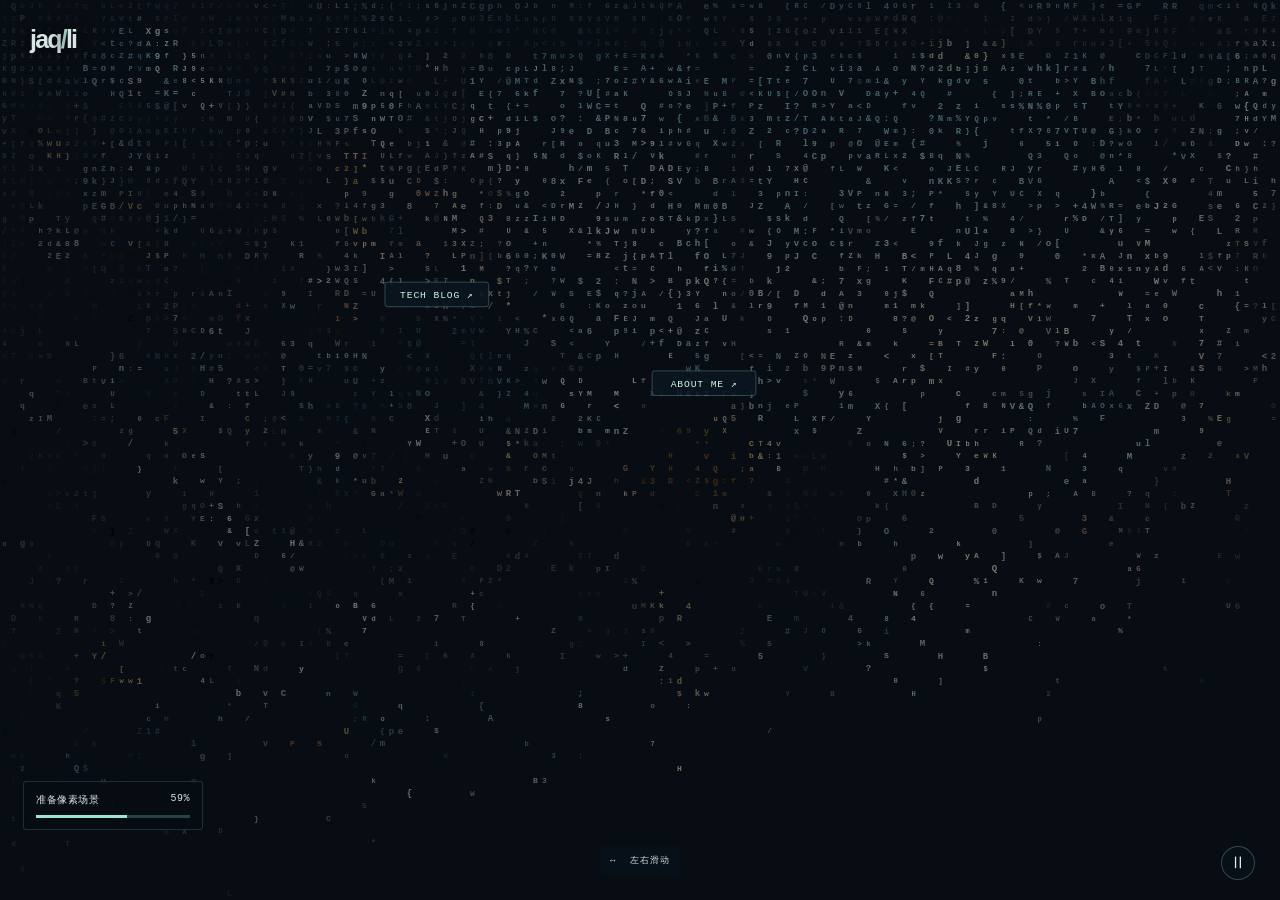
==== commit 61a65aee: "Keep the floating book cover, bevel and black rim together" ====
--- a/index.html
+++ b/index.html
@@ -11,13 +11,13 @@
   <link rel="preload" href="./assets/scene-seed.webp?v=20261111-edge48" as="image" fetchpriority="high" />
   <script type="module" src="./scene-intro.js?v=20261111-edge48"></script>
   <link rel="preload" href="./assets/scene.webp?v=20261111-edge48" as="fetch" crossorigin="anonymous" fetchpriority="low" />
-  <link rel="modulepreload" href="./pixel-scene.js?v=20261112-face55" />
+  <link rel="modulepreload" href="./pixel-scene.js?v=20261112-book56" />
   <link rel="modulepreload" href="./scene-accents.js?v=20261112-motion54" />
   <link rel="modulepreload" href="./scene-extras.js?v=20261112-edge50" />
-  <link rel="modulepreload" href="./scene-additions.js?v=20261111-edge48" />
+  <link rel="modulepreload" href="./scene-additions.js?v=20261112-book56" />
   <link rel="modulepreload" href="./scene-deform.js?v=20261111-layer44" />
   <link rel="modulepreload" href="./scene-fan.js?v=20261111-sky43" />
-  <link rel="modulepreload" href="./scene-time.js?v=20261112-motion54" />
+  <link rel="modulepreload" href="./scene-time.js?v=20261112-book56" />
   <link rel="modulepreload" href="./scene-beacon.js?v=20261111-layer44" />
   <link rel="modulepreload" href="./scene-sky-matte.js?v=20261112-pixel51" />
   <link rel="modulepreload" href="./scene-shelf-matte.js?v=20261112-pixel51" />
@@ -36,7 +36,7 @@
   <link rel="modulepreload" href="./scene-lights.js?v=20261111-flow28" />
   <link rel="modulepreload" href="./water-ripples.js?v=20261111-flow28" />
   <link rel="modulepreload" href="./navigation.js?v=20261111-detail39" />
-  <script type="module" src="./app.js?v=20261112-face55"></script>
+  <script type="module" src="./app.js?v=20261112-book56"></script>
 </head>
 <body class="home pixel-home">
   <main id="scene-viewport" class="scene-viewport" aria-label="可探索的海边工作室">
